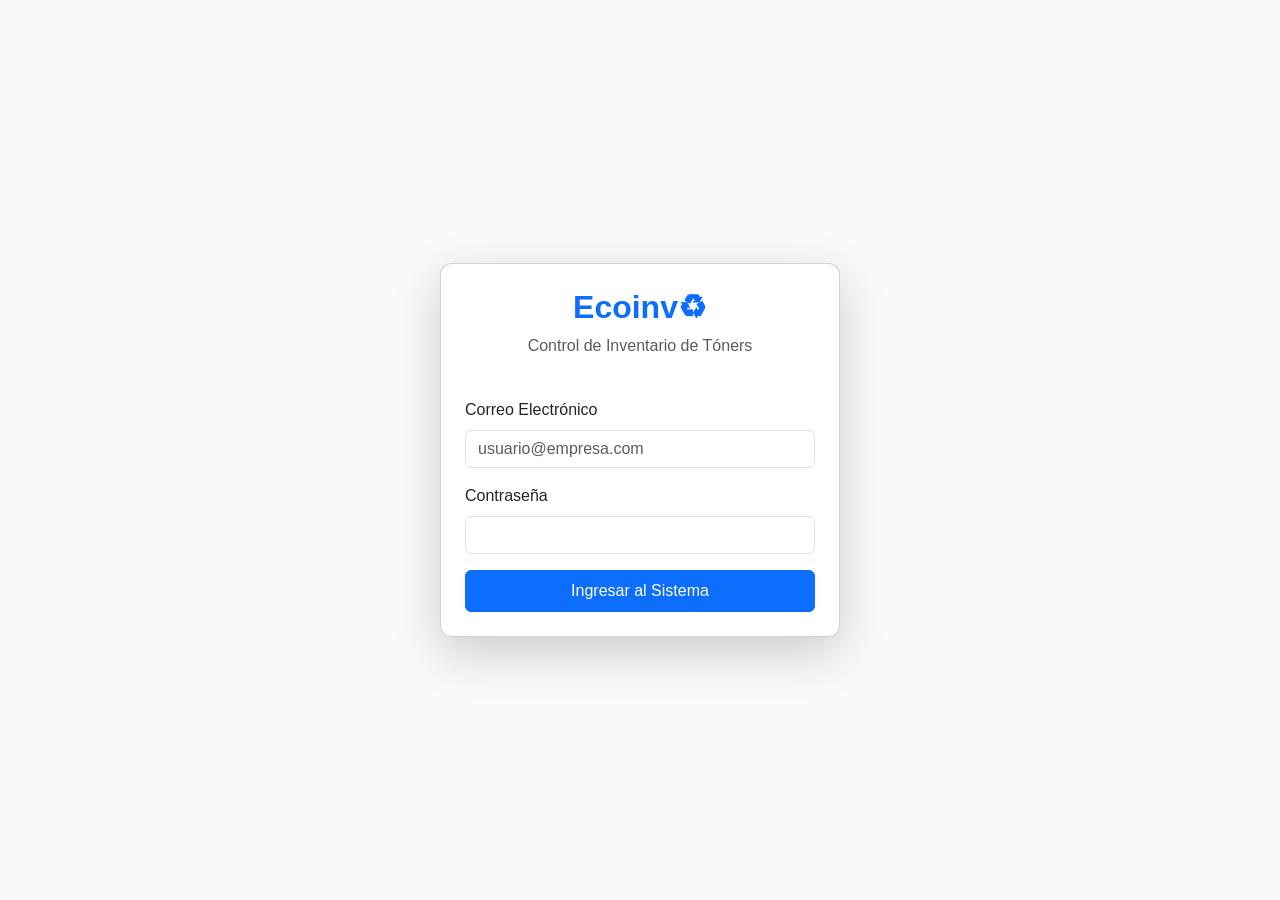
==== frontend/index.html @ a50db249 "Primer commit" ====
<!DOCTYPE html>
<html lang="es">
<head>
    <meta charset="UTF-8">
    <meta http-equiv="refresh" content="0; url=src/views/login/LoginView.html">
    <title>Ecoinv - Redirigiendo...</title>
</head>
<body>
</body>
</html>
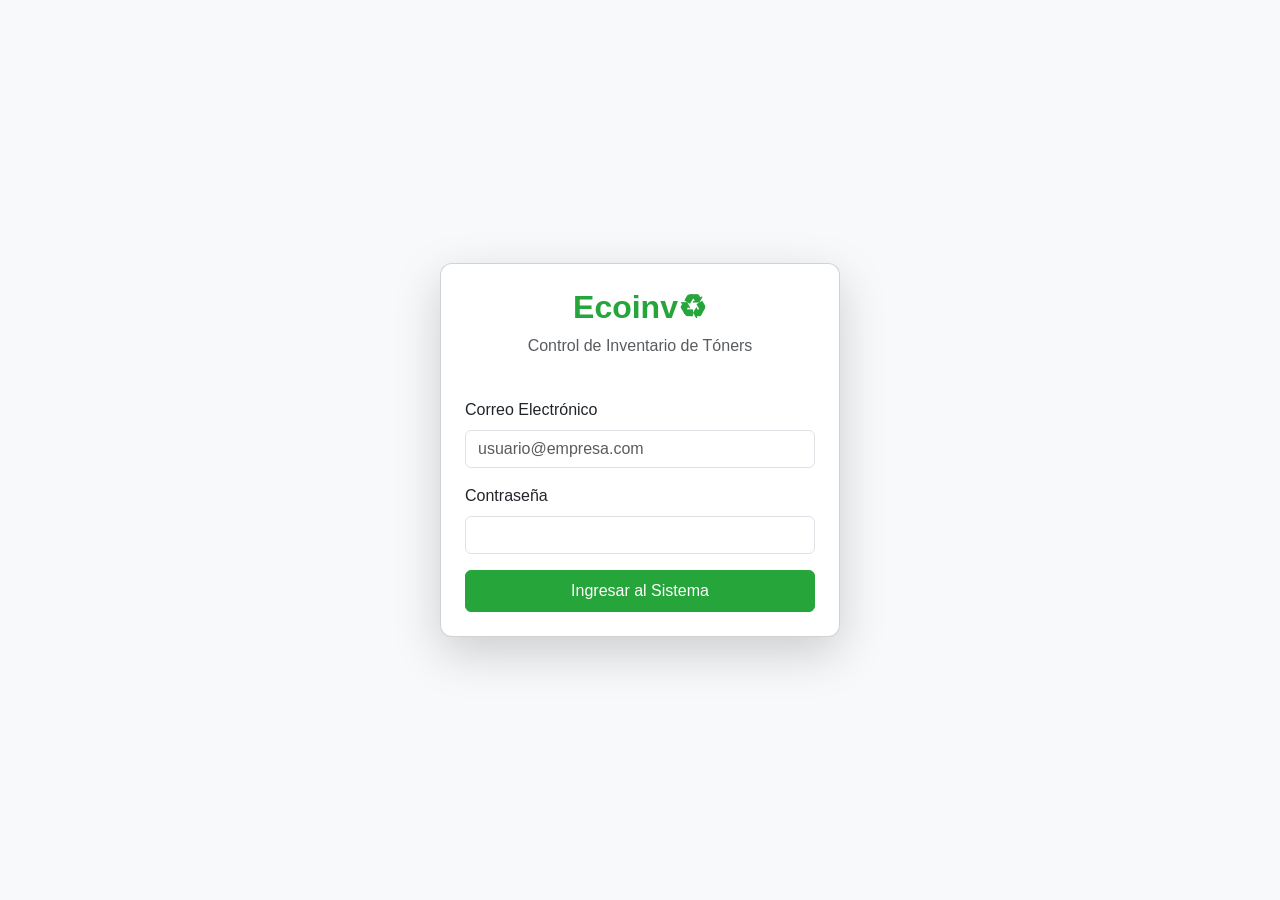
==== commit 29d3322b: "render" ====
--- a/frontend/index.html
+++ b/frontend/index.html
@@ -3,8 +3,10 @@
 <head>
     <meta charset="UTF-8">
     <meta http-equiv="refresh" content="0; url=src/views/login/LoginView.html">
-    <title>Ecoinv - Redirigiendo...</title>
+    <title>Ecoinv</title>
 </head>
 <body>
+    <p>Redirigiendo a Ecoinv...</p>
+    <script>window.location.href = "src/views/login/LoginView.html";</script>
 </body>
 </html>
